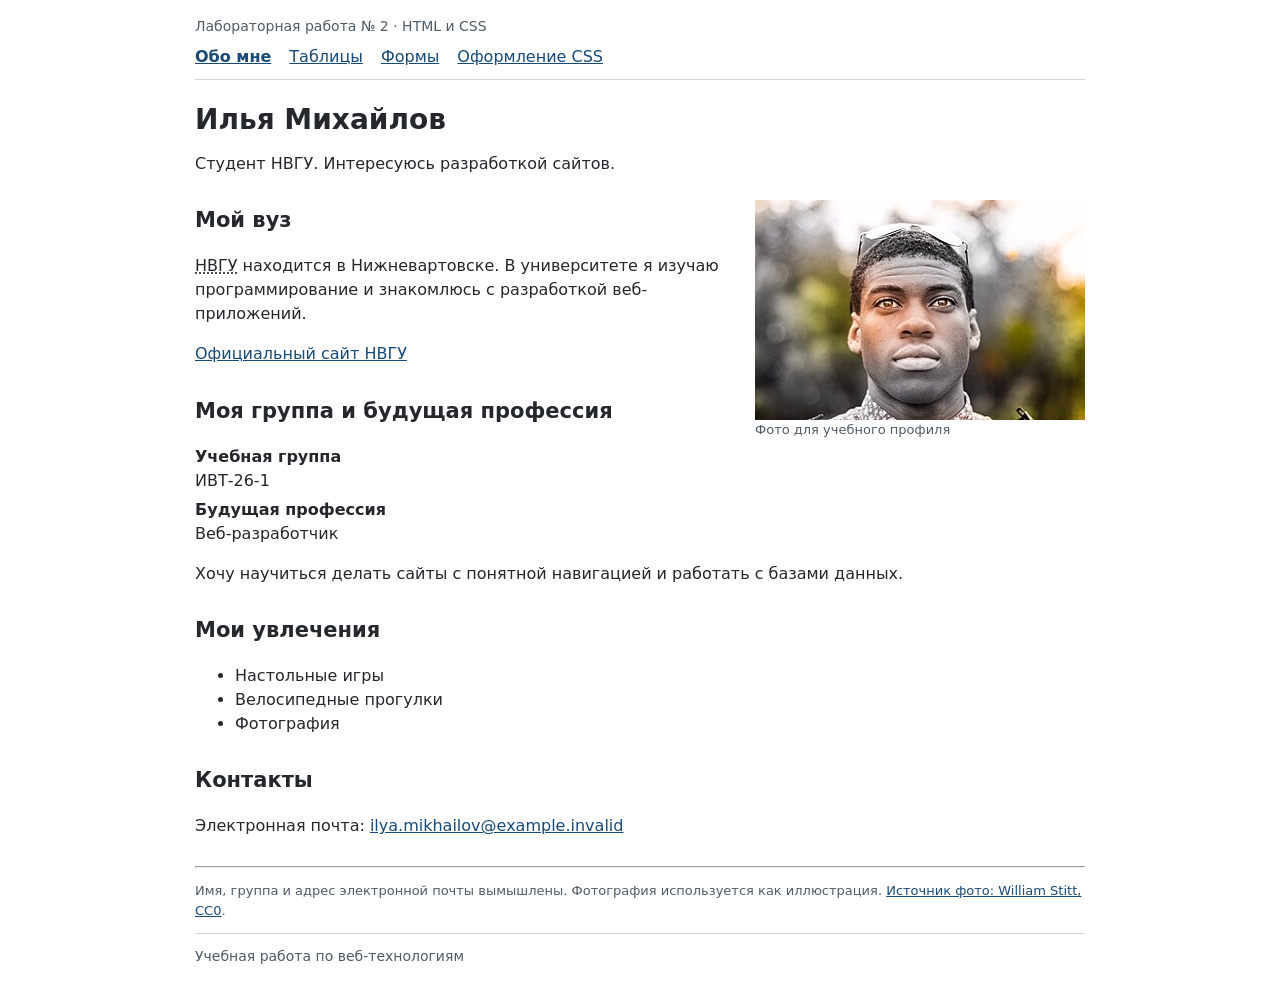
==== index.html @ 57f28f0c "Add HTML and CSS lab site" ====
<!doctype html>
<html lang="ru">
<head>
  <meta charset="utf-8">
  <meta name="viewport" content="width=device-width, initial-scale=1">
  <title>Обо мне | Лабораторная работа № 2</title>
  <link rel="stylesheet" href="assets/style.css">
</head>
<body>
  <header class="site-header">
    <p>Лабораторная работа № 2 · HTML и CSS</p>
    <nav aria-label="Разделы сайта">
    <a href="index.html" aria-current="page">Обо мне</a>
    <a href="tables.html">Таблицы</a>
    <a href="forms.html">Формы</a>
    <a href="css-example.html">Оформление CSS</a>
    </nav>
  </header>
  <main>
    <article class="student">
      <header>
        <h1>Илья Михайлов</h1>
        <p>Студент НВГУ. Интересуюсь разработкой сайтов.</p>
      </header>
      <figure class="portrait">
        <img src="assets/portrait.jpg" alt="Демонстрационная фотография для профиля студента" width="330" height="220">
        <figcaption>Фото для учебного профиля</figcaption>
      </figure>
      <section>
        <h2>Мой вуз</h2>
        <p><abbr title="Нижневартовский государственный университет">НВГУ</abbr> находится в Нижневартовске.
          В университете я изучаю программирование и знакомлюсь с разработкой веб-приложений.</p>
        <p><a href="https://nvsu.ru/">Официальный сайт НВГУ</a></p>
      </section>
      <section>
        <h2>Моя группа и будущая профессия</h2>
        <dl>
          <dt>Учебная группа</dt><dd>ИВТ-26-1</dd>
          <dt>Будущая профессия</dt><dd>Веб-разработчик</dd>
        </dl>
        <p>Хочу научиться делать сайты с понятной навигацией и работать с базами данных.</p>
      </section>
      <section>
        <h2>Мои увлечения</h2>
        <ul>
          <li>Настольные игры</li>
          <li>Велосипедные прогулки</li>
          <li>Фотография</li>
        </ul>
      </section>
      <section>
        <h2>Контакты</h2>
        <address>Электронная почта: <a href="mailto:ilya.mikhailov@example.invalid">ilya.mikhailov@example.invalid</a></address>
      </section>
      <hr>
      <p class="note">Имя, группа и адрес электронной почты вымышлены. Фотография используется как иллюстрация.
        <a href="https://commons.wikimedia.org/wiki/File:Portrait_of_a_man_(Unsplash).jpg">Источник фото: William Stitt, CC0</a>.</p>
    </article>
  </main>
  <footer class="site-footer">Учебная работа по веб-технологиям</footer>
</body>
</html>
---- assets/style.css ----
* { box-sizing: border-box; }
body { margin: 0 auto; max-width: 930px; padding: 0 20px 20px; color: #24272b; font: 16px/1.5 system-ui, sans-serif; }
.site-header { border-bottom: 1px solid #ccd5dd; padding: 16px 0 10px; }
.site-header p { margin: 0 0 8px; font-size: 14px; color: #4f5b66; }
nav { display: flex; flex-wrap: wrap; gap: 8px 18px; }
a { color: #174a78; }
nav a[aria-current="page"] { font-weight: bold; }
h1 { font-size: 28px; line-height: 1.2; }
h2 { font-size: 21px; margin-top: 1.4em; }
section { margin-bottom: 28px; }
.site-footer { border-top: 1px solid #ccd5dd; padding-top: 12px; font-size: 14px; color: #4f5b66; }
.student { display: flow-root; }
.student header p { margin-top: -8px; }
.portrait { float: right; max-width: 42%; margin: 8px 0 18px 22px; }
.portrait img { display: block; max-width: 100%; height: auto; }
figcaption, .note { font-size: 13px; color: #4f5b66; }
dt { font-weight: 600; }
dd { margin: 0 0 5px; }
address { font-style: normal; overflow-wrap: anywhere; }
.scheme { border-collapse: collapse; table-layout: fixed; }
.scheme td { border: 1px solid #202020; padding: 0; }
.scheme-a { width: min(100%, 466px); }
.scheme-a tr { height: 19px; }
.scheme-b { width: min(100%, 320px); }
.scheme-b tr { height: min(40px, calc((100vw - 40px) / 8)); }
.turquoise { background: #04eaca; }
.cream { background: #ffffce; }
.red { background: #f21b17; }
.blue { background: #1818ea; }
.green { background: #22eb13; }
.yellow { background: #fffa00; }
.form-example { font: 16px/1.45 "Times New Roman", serif; border-bottom: 1px solid #ddd; padding-bottom: 12px; }
.form-example h2 { color: #111; font-size: 24px; }
.order-grid { display: grid; grid-template-columns: minmax(110px, 30%) minmax(0, 1fr); align-items: center; gap: 5px 6px; }
.order-grid > label, .order-grid > span { text-align: right; }
.order-grid input, .order-grid select, .site-form input, .site-form select, textarea { max-width: 100%; }
.order-grid input:not([type="checkbox"], [type="radio"]) { width: 205px; }
.order-grid input.address-field { width: 385px; }
.order-grid input[type="number"] { width: 86px; }
.order-grid input[type="checkbox"] { justify-self: start; }
.order-grid textarea { width: min(100%, 500px); }
.options { display: flex; gap: 4px 12px; flex-wrap: wrap; }
.options label { white-space: nowrap; }
.site-form { width: min(100%, 460px); }
.site-form > label, .site-form > input, .site-form > textarea, .site-form > select { display: block; margin-bottom: 4px; }
.site-form > textarea { width: min(100%, 345px); }
.buttons { margin: 10px 0; }
.form-result { display: block; color: #165638; }
.css-example { width: min(100%, 630px); margin: 26px auto 45px; font-family: "Times New Roman", serif; line-height: 1.3; color: #000; }
.css-example h2 { color: #800080; font-size: 23px; }
.css-example p { margin: 18px 0; }
.css-example a, .blue-text { color: blue; }
.first-example { text-indent: 35px; }
.definition { font-size: 19px; text-decoration: underline; }
.cyan { background-color: cyan; }
.gray { background-color: #c0c0c0; }
.pink { background-color: magenta; }
.sans { font-family: Arial, sans-serif; }
.large { font-size: 1.24em; }
.underlined { text-decoration: underline; }
.red-text { color: red; }
.math-table { border-collapse: collapse; border: 3px double #111; width: 100%; text-align: center; }
.math-table caption { color: blue; font-style: italic; font-weight: bold; text-decoration: line-through; padding: 0 0 12px; }
.math-table td, .math-table th { border: 1px solid #111; width: 20%; padding: 1px 3px; }
.field-1 { text-align: left; font-style: italic; }
.field-2 { background: #000; color: #fff; font: bold 18px Arial, sans-serif; }
.field-3 { background: cyan; color: blue; font: bold 18px Arial, sans-serif; }
.field-4 { background: #ff9ecc; text-align: left; font: italic bold 18px Arial, sans-serif; text-decoration: underline; }
.field-5 { background: yellow; letter-spacing: 0.17em; }
@media (max-width: 520px) {
  .portrait { float: none; max-width: 100%; margin: 12px 0; }
  .order-grid { grid-template-columns: 1fr; }
  .order-grid > label, .order-grid > span { text-align: left; }
  .math-table td, .math-table th { font-size: 13px; letter-spacing: 0; }
}
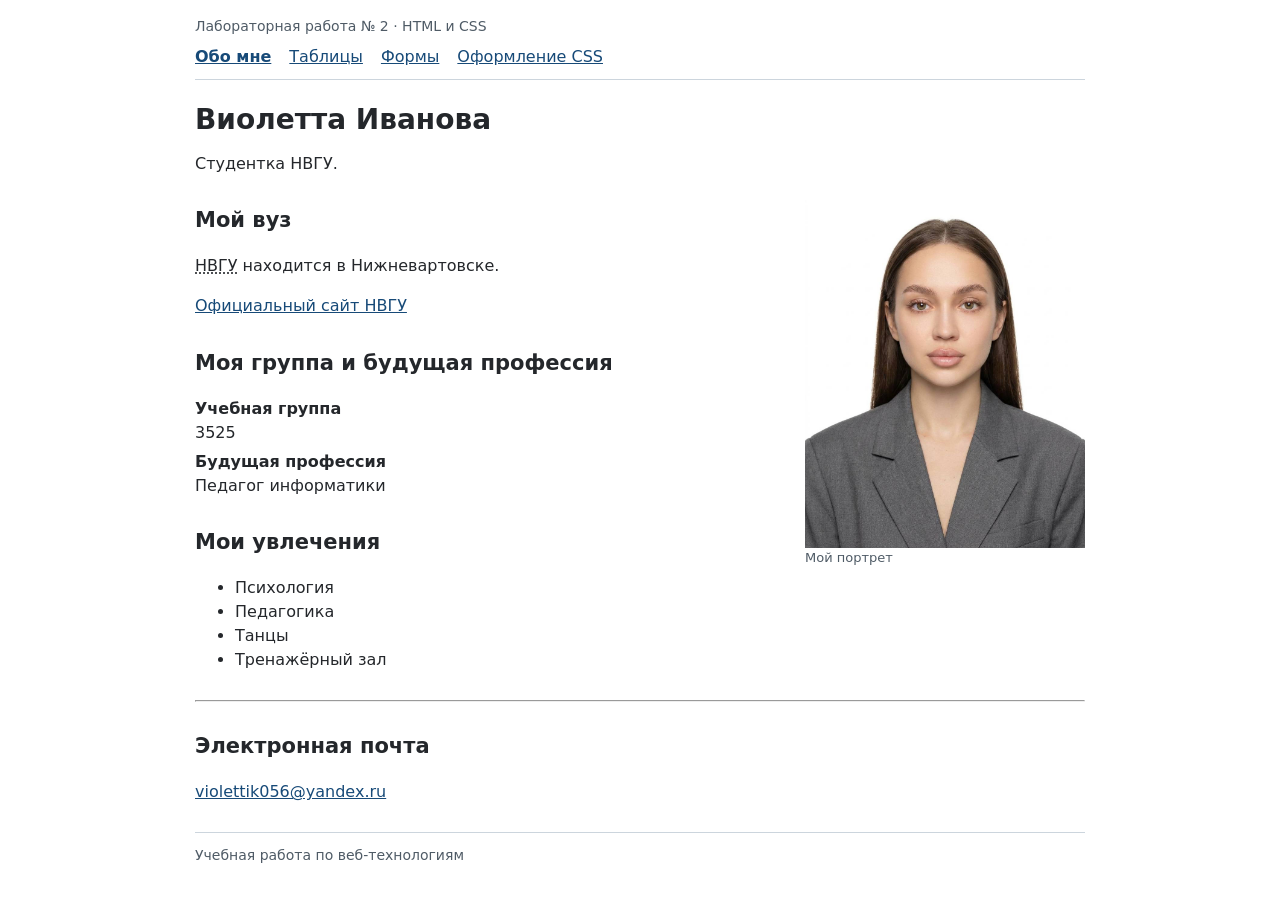
==== commit cc1b676f: "Personalize lab 2 profile" ====
--- a/index.html
+++ b/index.html
@@ -19,42 +19,39 @@
   <main>
     <article class="student">
       <header>
-        <h1>Илья Михайлов</h1>
-        <p>Студент НВГУ. Интересуюсь разработкой сайтов.</p>
+        <h1>Виолетта Иванова</h1>
+        <p>Студентка НВГУ.</p>
       </header>
       <figure class="portrait">
-        <img src="assets/portrait.jpg" alt="Демонстрационная фотография для профиля студента" width="330" height="220">
-        <figcaption>Фото для учебного профиля</figcaption>
+        <img src="assets/portrait.jpg" alt="Портрет Виолетты Ивановой" width="928" height="1152">
+        <figcaption>Мой портрет</figcaption>
       </figure>
       <section>
         <h2>Мой вуз</h2>
-        <p><abbr title="Нижневартовский государственный университет">НВГУ</abbr> находится в Нижневартовске.
-          В университете я изучаю программирование и знакомлюсь с разработкой веб-приложений.</p>
+        <p><abbr title="Нижневартовский государственный университет">НВГУ</abbr> находится в Нижневартовске.</p>
         <p><a href="https://nvsu.ru/">Официальный сайт НВГУ</a></p>
       </section>
       <section>
         <h2>Моя группа и будущая профессия</h2>
         <dl>
-          <dt>Учебная группа</dt><dd>ИВТ-26-1</dd>
-          <dt>Будущая профессия</dt><dd>Веб-разработчик</dd>
+          <dt>Учебная группа</dt><dd>3525</dd>
+          <dt>Будущая профессия</dt><dd>Педагог информатики</dd>
         </dl>
-        <p>Хочу научиться делать сайты с понятной навигацией и работать с базами данных.</p>
       </section>
       <section>
         <h2>Мои увлечения</h2>
         <ul>
-          <li>Настольные игры</li>
-          <li>Велосипедные прогулки</li>
-          <li>Фотография</li>
+          <li>Психология</li>
+          <li>Педагогика</li>
+          <li>Танцы</li>
+          <li>Тренажёрный зал</li>
         </ul>
       </section>
+      <hr>
       <section>
-        <h2>Контакты</h2>
-        <address>Электронная почта: <a href="mailto:ilya.mikhailov@example.invalid">ilya.mikhailov@example.invalid</a></address>
+        <h2>Электронная почта</h2>
+        <address><a href="mailto:violettik056@yandex.ru">violettik056@yandex.ru</a></address>
       </section>
-      <hr>
-      <p class="note">Имя, группа и адрес электронной почты вымышлены. Фотография используется как иллюстрация.
-        <a href="https://commons.wikimedia.org/wiki/File:Portrait_of_a_man_(Unsplash).jpg">Источник фото: William Stitt, CC0</a>.</p>
     </article>
   </main>
   <footer class="site-footer">Учебная работа по веб-технологиям</footer>
--- a/assets/style.css
+++ b/assets/style.css
@@ -12,7 +12,7 @@
 .student { display: flow-root; }
 .student header p { margin-top: -8px; }
 .portrait { float: right; max-width: 42%; margin: 8px 0 18px 22px; }
-.portrait img { display: block; max-width: 100%; height: auto; }
+.portrait img { display: block; width: 280px; max-width: 100%; height: auto; }
 figcaption, .note { font-size: 13px; color: #4f5b66; }
 dt { font-weight: 600; }
 dd { margin: 0 0 5px; }
